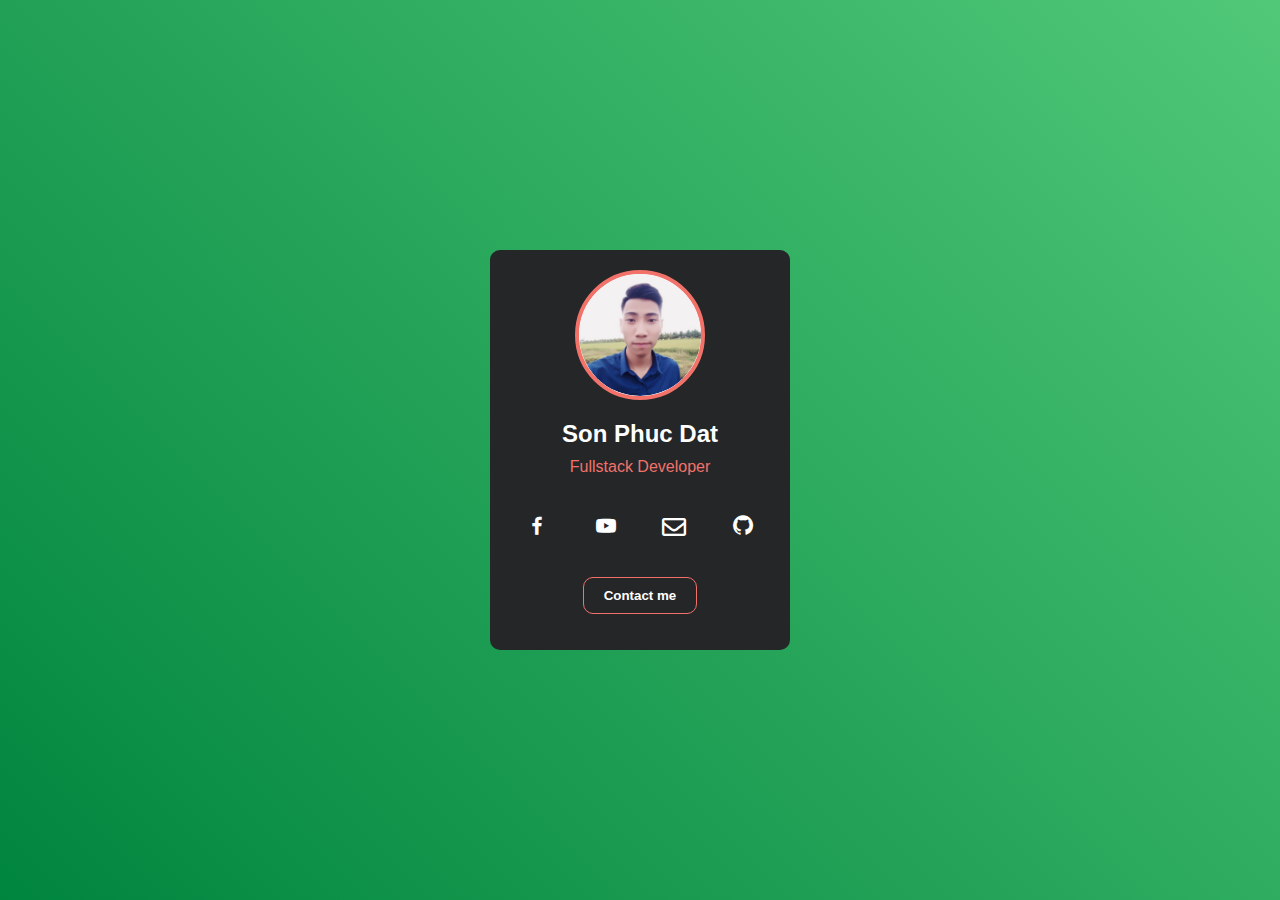
==== ProfileCard/index.html @ 36ae16c5 "Profile Card" ====
<!DOCTYPE html>
<html lang="en">

<head>
    <meta charset="UTF-8">
    <meta http-equiv="X-UA-Compatible" content="IE=edge">
    <meta name="viewport" content="width=device-width, initial-scale=1.0">
    <link rel="stylesheet" href="main.css">
    <link href='https://unpkg.com/boxicons@2.1.1/css/boxicons.min.css' rel='stylesheet'>
    <link href='https://cdnjs.cloudflare.com/ajax/libs/font-awesome/5.15.4/css/all.min.css' rel='stylesheet'>
    
    <title>Profile | Onionsdit</title>
</head>

<body>
          <!-- Profile card  -->
    <div class="card">
        <div class="card__image"><img src="./img/spd.jpg" alt="avatar" ></div>
        <div class="info">
            <div class="card__name">Son Phuc Dat</div>
            <div class="card__job">Fullstack Developer</div>
            <div class="card__social">
                <a href="https://www.facebook.com/FB.SPD/" target="_blank" title="Son Phuc Dat"><i class='bx bxl-facebook'></i></a>
                <a href="https://www.facebook.com/FB.SPD/" target="_blank" title="Youtube"><i class='bx bxl-youtube'></i></a>
                <a href="mailto:sonphucdat.tech@gmail.com" target="_blank" title="Gmail"><i class="far fa-envelope"></i></a>
                <a href="https://www.github.com/Onionsdit" target="_blank"  title="Onionsdit"> <i class='bx bxl-github'></i></a>
            </div>
            <div class="card__contact">
                <button>Contact me</button>
            </div>
        </div>
    </div>
         
</body>

</html>
---- ProfileCard/main.css ----
* {
    padding: 0;
    margin: 0;
    box-sizing: border-box;
}

:root {
    --pink-color: #f2726a;
}

body {
    background: linear-gradient(45deg, #00853e, #50c878);
    display: flex;
    align-items: center;
    justify-content: center;
    height: 100vh;
    font-family: 'Poppins', sans-serif;
}

.card {
    width: 300px;
    height: 400px;
    background: #242628;
    border-radius: 10px;
    margin: 0px 30px;
    text-align: center;
    overflow: hidden;
    color: #ffff;
}

.card__image {
    margin: 20px auto;
    height: 130px;
    width: 130px;
    background: white;
    border-radius: 50%;
    border: 4px solid var(--pink-color);
    overflow: hidden;
    /* cursor: pointer; */
}

.card__image img {
    width: 100%;
    height: 100%;
    object-fit: cover;
    border-radius: 50%;
    transition: 0.4s;

}

.card__name {
    font-size: 24px;
    font-weight: bold;

}

.card__job {
    color: var(--pink-color);
    margin: 10px 0px;

}

.card__social {
    margin: 30px 0px;
}

.card__social a{
    text-decoration: none;
    color: #ffff;
}

.card__social i {
    margin: 8px 20px;
    font-size: 24px;
    transition: 0.5s;
}

.card__contact button {
    outline: none;
    border: none;
    padding: 10px 20px;
    background: transparent;
    color: #ffff;
    border-radius: 10px;
    border: 1px solid var(--pink-color);
    font-weight: bold;
    transition: 0.5s;
}

.card__social i:hover {
    color: var(--pink-color);
    font-size: 32px;
    margin: 0px 20px;
}

.card__contact button:hover {
    background: var(--pink-color);
    padding: 13px 23px;
    margin: -3px;
    font-size: 14px;
}

.card__image:hover {
    height: 100%;
    width: 100%;
    border-radius: unset;
    border: unset;
    margin: unset;
}

.card__image img:hover {
    border-radius: unset;
}
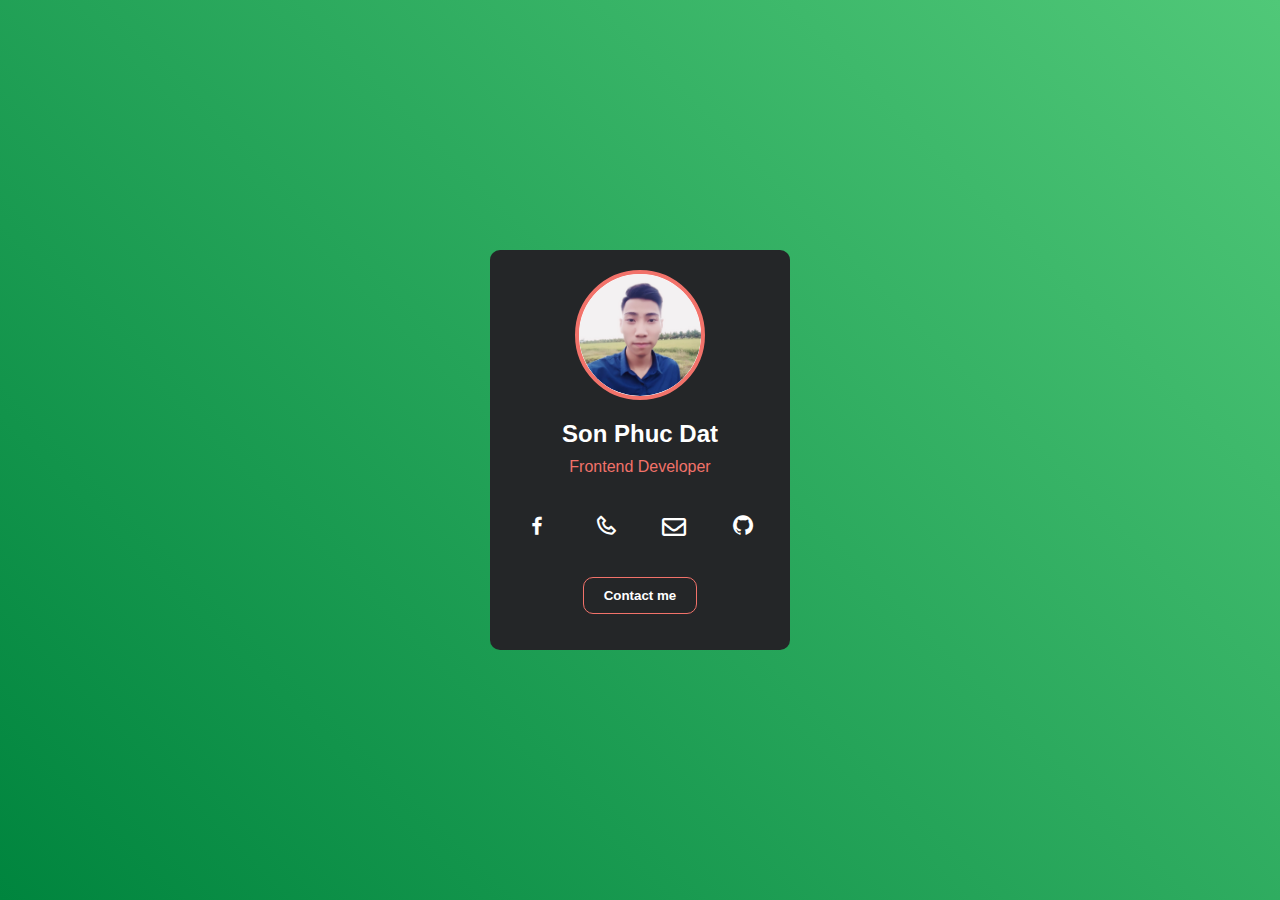
==== commit a2f4a492: "Update images folder" ====
--- a/ProfileCard/index.html
+++ b/ProfileCard/index.html
@@ -4,6 +4,7 @@
 <head>
     <meta charset="UTF-8">
     <meta http-equiv="X-UA-Compatible" content="IE=edge">
+    <link rel="shortcut icon" href="../images/shortcut-icon.png">
     <meta name="viewport" content="width=device-width, initial-scale=1.0">
     <link rel="stylesheet" href="main.css">
     <link href='https://unpkg.com/boxicons@2.1.1/css/boxicons.min.css' rel='stylesheet'>
@@ -15,14 +16,14 @@
 <body>
           <!-- Profile card  -->
     <div class="card">
-        <div class="card__image"><img src="./img/spd.jpg" alt="avatar" ></div>
+        <div class="card__image"><img src="../images/avatar.jpg" alt="avatar" ></div>
         <div class="info">
             <div class="card__name">Son Phuc Dat</div>
-            <div class="card__job">Fullstack Developer</div>
+            <div class="card__job">Frontend Developer</div>
             <div class="card__social">
                 <a href="https://www.facebook.com/FB.SPD/" target="_blank" title="Son Phuc Dat"><i class='bx bxl-facebook'></i></a>
-                <a href="https://www.facebook.com/FB.SPD/" target="_blank" title="Youtube"><i class='bx bxl-youtube'></i></a>
-                <a href="mailto:sonphucdat.tech@gmail.com" target="_blank" title="Gmail"><i class="far fa-envelope"></i></a>
+                <a href="tel:0773794346" title="077 3794 346"><i class='bx bx-phone'></i></a>
+                <a href="mailto:sonphucdat.tech@gmail.com" title="Gmail"><i class="far fa-envelope"></i></a>
                 <a href="https://www.github.com/Onionsdit" target="_blank"  title="Onionsdit"> <i class='bx bxl-github'></i></a>
             </div>
             <div class="card__contact">
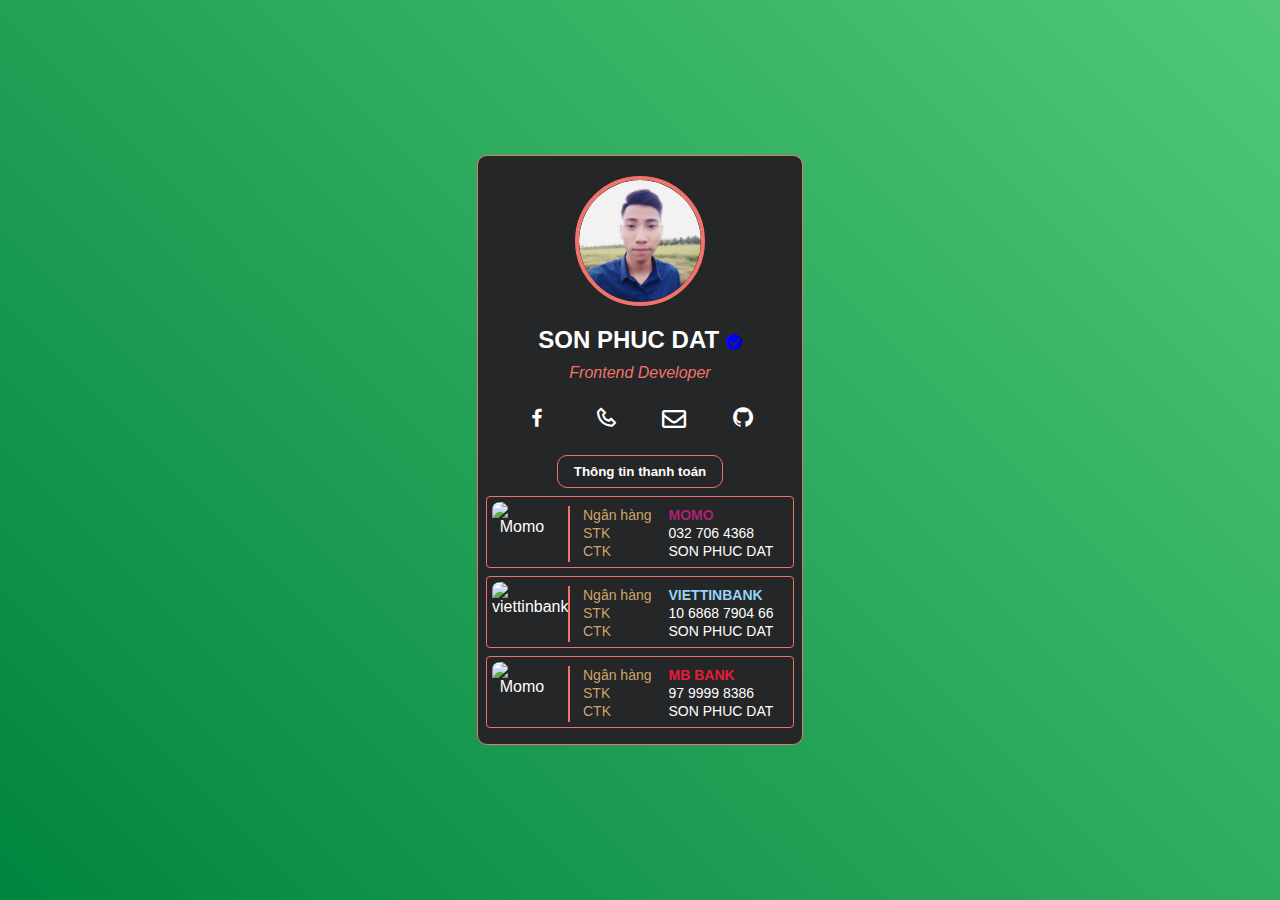
==== commit d479e118: "add payment detail" ====
--- a/ProfileCard/index.html
+++ b/ProfileCard/index.html
@@ -9,29 +9,82 @@
     <link rel="stylesheet" href="main.css">
     <link href='https://unpkg.com/boxicons@2.1.1/css/boxicons.min.css' rel='stylesheet'>
     <link href='https://cdnjs.cloudflare.com/ajax/libs/font-awesome/5.15.4/css/all.min.css' rel='stylesheet'>
-    
+
     <title>Profile | Onionsdit</title>
 </head>
 
 <body>
-          <!-- Profile card  -->
+    <!-- Profile card  -->
     <div class="card">
-        <div class="card__image"><img src="../images/avatar.jpg" alt="avatar" ></div>
+        <div class="card__image"><img src="../images/avatar.jpg" alt="avatar"></div>
         <div class="info">
-            <div class="card__name">Son Phuc Dat</div>
+            <div class="card__name">Son Phuc Dat
+                <i class="fas fa-check-circle checkmark"></i>
+            </div>
             <div class="card__job">Frontend Developer</div>
             <div class="card__social">
                 <a href="https://www.facebook.com/FB.SPD/" target="_blank" title="Son Phuc Dat"><i class='bx bxl-facebook'></i></a>
                 <a href="tel:0773794346" title="077 3794 346"><i class='bx bx-phone'></i></a>
                 <a href="mailto:sonphucdat.tech@gmail.com" title="Gmail"><i class="far fa-envelope"></i></a>
-                <a href="https://www.github.com/Onionsdit" target="_blank"  title="Onionsdit"> <i class='bx bxl-github'></i></a>
+                <a href="https://www.github.com/Onionsdit" target="_blank" title="Onionsdit"> <i class='bx bxl-github'></i></a>
             </div>
-            <div class="card__contact">
-                <button>Contact me</button>
+            <div class="card__payment-title">
+                <button>Thông tin thanh toán</button>
             </div>
+            <!-- payment 1 -->
+            <div class="card__payment">
+                <div class="payment__images">
+                    <img src="../images/banks/momo.png" alt="Momo">
+                </div>
+                <div class="payment__lable">
+                    <p>Ngân hàng</p>
+                    <p>STK</p>
+                    <p>CTK</p>
+                </div>
+                <div class="payment__detail">
+                    <p class="payment__momo">Momo</p>
+                    <p>032 706 4368</p>
+                    <p>SON PHUC DAT</p>
+                </div>
+            </div>
+            <!-- payment 2 -->
+            <div class="card__payment">
+                <div class="payment__images">
+                    <img src="../images/banks/viettinbank.png" alt="viettinbank">
+                </div>
+                <div class="payment__lable">
+                    <p>Ngân hàng</p>
+                    <p>STK</p>
+                    <p>CTK</p>
+                </div>
+                <div class="payment__detail">
+                    <p class="payment__viettinbank">Viettinbank</p>
+                    <p>10 6868 7904 66</p>
+                    <p>SON PHUC DAT</p>
+                </div>
+            </div>
+            <!-- payment 3 -->
+            <div class="card__payment">
+                <div class="payment__images">
+                    <img src="../images/banks/mbbank.png" alt="Momo">
+                </div>
+                <div class="payment__lable">
+                    <p>Ngân hàng</p>
+                    <p>STK</p>
+                    <p>CTK</p>
+                </div>
+                <div class="payment__detail">
+                    <p class="payment__mb">MB Bank</p>
+                    <p>97 9999 8386</p>
+                    <p>SON PHUC DAT</p>
+                </div>
+            </div>
+
+
+
         </div>
     </div>
-         
+
 </body>
 
 </html>--- a/ProfileCard/main.css
+++ b/ProfileCard/main.css
@@ -2,6 +2,11 @@
     padding: 0;
     margin: 0;
     box-sizing: border-box;
+}
+.checkmark{
+    font-size: 16px;
+    color:blue;
+    margin-bottom: 0px;
 }
 
 :root {
@@ -18,21 +23,21 @@
 }
 
 .card {
-    width: 300px;
-    height: 400px;
+    width: 326px;
+    height: 590px;
     background: #242628;
     border-radius: 10px;
     margin: 0px 30px;
     text-align: center;
     overflow: hidden;
     color: #ffff;
+    border: 1px solid var(--pink-color);
 }
 
 .card__image {
     margin: 20px auto;
     height: 130px;
     width: 130px;
-    background: white;
     border-radius: 50%;
     border: 4px solid var(--pink-color);
     overflow: hidden;
@@ -45,23 +50,23 @@
     object-fit: cover;
     border-radius: 50%;
     transition: 0.4s;
-
 }
 
 .card__name {
     font-size: 24px;
     font-weight: bold;
-
+    text-transform: uppercase;
 }
 
 .card__job {
     color: var(--pink-color);
     margin: 10px 0px;
+    font-style: italic;
 
 }
 
 .card__social {
-    margin: 30px 0px;
+    margin: 16px 0px;
 }
 
 .card__social a{
@@ -75,10 +80,18 @@
     transition: 0.5s;
 }
 
-.card__contact button {
+
+.card__social i:hover {
+    color: var(--pink-color);
+    font-size: 32px;
+    margin: 0px 20px;
+}
+
+
+.card__payment-title button {
     outline: none;
     border: none;
-    padding: 10px 20px;
+    padding: 8px 16px;
     background: transparent;
     color: #ffff;
     border-radius: 10px;
@@ -86,18 +99,8 @@
     font-weight: bold;
     transition: 0.5s;
 }
-
-.card__social i:hover {
-    color: var(--pink-color);
-    font-size: 32px;
-    margin: 0px 20px;
-}
-
-.card__contact button:hover {
+.card__payment-title button:hover {
     background: var(--pink-color);
-    padding: 13px 23px;
-    margin: -3px;
-    font-size: 14px;
 }
 
 .card__image:hover {
@@ -112,3 +115,69 @@
     border-radius: unset;
 }
 
+.card__payment{
+   padding: 5px;
+   margin: 8px;
+   background: transparent;
+   border: 1px solid var(--pink-color);
+   border-radius: 4px;
+   display: flex;
+   transition: 0.3s;
+}
+
+.payment__images{
+    width:60px;
+    height: 60px;
+    margin-right: 16px ;
+    transition: 0.3s;
+}
+
+.payment__images img{
+    border-radius: 8px;
+    width: 100%;
+    height: 100%;
+    object-fit: cover;
+}
+.payment__lable{
+    margin-top: 4px;
+    font-size: 14px;
+    text-align: left;
+    padding-left: 12px ;
+    border-left: 2px solid var(--pink-color) ;
+    color: #cea469;
+}
+.payment__detail{
+    margin-top: 4px;
+    font-size: 14px;
+    text-align: left;
+    padding-left: 15px ;
+
+}
+.card__payment p{
+    padding: 1px;
+}
+
+.payment__momo, .payment__viettinbank, .payment__mb{
+    font-weight: bold;
+    text-transform: uppercase;
+    font-size: 14px;
+}
+.payment__momo{
+    color: #ae2070;
+}
+.payment__viettinbank{
+    color: #93d5f6 ;
+}
+.payment__mb{
+    color: #ed193a;
+}
+
+.card__payment:hover{
+    border: 3px solid var(--pink-color);
+    /* padding: 5px; */
+}
+.card__payment:hover .payment__images {
+    width:68px;
+    height: 68px;
+    margin-right: 16px ;
+}